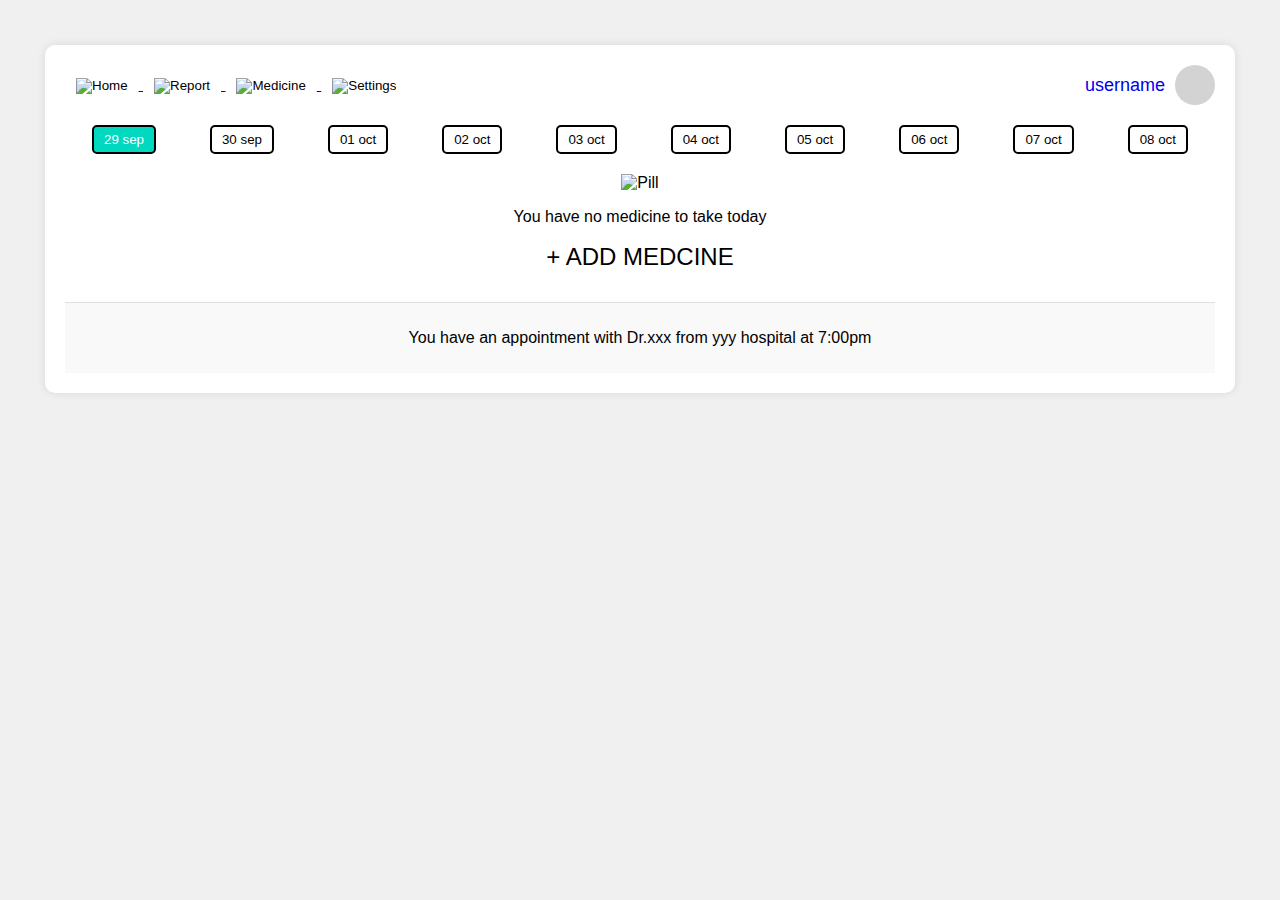
==== Source Code/medicines.html @ 4ced2cc6 ""Vertical" renamed as "Source Code"" ====
<!DOCTYPE html>
<html lang="en">
<head>
    <meta charset="UTF-8">
    <meta name="viewport" content="width=device-width, initial-scale=1.0">
    <title>Medicines Page</title>
    <link rel="stylesheet" href="medicines.css">
</head>
<body>
    <div class="medicines-container">
        <header>
            <div class="nav-icons">
                <a href="home.html"> <button onclick="navigate('home')"><img src="home-icon.png" alt="Home"></button> </a>
                <a href="report.html"> <button onclick="navigate('documents')"><img src="docs-icon.png" alt="Report"></button> </a>
                <a href="medicines.html"> <button onclick="navigate('medicine')"><img src="medicine-icon.png" alt="Medicine"></button> </a>
                <a href="settings.html"> <button onclick="navigate('settings')"><img src="settings-icon.png" alt="Settings"></button> </a>
            </div>
            <div class="username-section">
                <a href="user.html" style="text-decoration: none;"> <span id="username">username</span> </a>
                <div class="profile-pic-placeholder"></div>
            </div>
        </header>

        <div class="date-navigation">
            <button class="date-btn active">29 sep</button>
            <button class="date-btn">30 sep</button>
            <button class="date-btn">01 oct</button>
            <button class="date-btn">02 oct</button>
            <button class="date-btn">03 oct</button>
            <button class="date-btn">04 oct</button>
            <button class="date-btn">05 oct</button>
            <button class="date-btn">06 oct</button>
            <button class="date-btn">07 oct</button>
            <button class="date-btn">08 oct</button>
        </div>

        <div class="medicines-list">
            <!-- <div class="medicine-item">
                <p class="medicine-name">Rifaget 20g</p>
                <div class="medicine-details">
                    <span class="medicine-time">Night</span>
                    <span class="medicine-food">Before Food</span>
                </div>
            </div>

            <div class="medicine-item">
                <p class="medicine-name">Paracetomol</p>
                <div class="medicine-details">
                    <span class="medicine-time">Morning</span>
                    <span class="medicine-food">After Food</span>
                </div>
            </div> -->

            <div class="no_medicine">
                <div class="pill-icon">
                    <img src="pill-icon.png" alt="Pill">
                </div>
                <p class="medicine-message">You have no medicine to take today</p>
            </div>

            <div class="add_medicine">
                <button id="add_medicine_btn" class="add_medicine_btn">+ ADD MEDCINE</button>
            </div>
        </div>

        <footer>
            <p>You have an appointment with Dr.xxx from yyy hospital at 7:00pm</p>
        </footer>
    </div>

    <script src="medicines.js"></script>
</body>
</html>
---- Source Code/medicines.css ----
body {
    font-family: Arial, sans-serif;
    background-color: #f0f0f0;
    margin: 0;
    padding: 45px;
}

.medicines-container {
    background-color: #ffffff;
    min-width: 400px;
    border-radius: 10px;
    padding: 20px;
    box-shadow: 0px 0px 10px rgba(0, 0, 0, 0.1);
}

header {
    display: flex;
    justify-content: space-between;
    align-items: center;
}

.nav-icons button {
    background: none;
    border: none;
    margin: 0 5px;
    cursor: pointer;
}

.username-section {
    display: flex;
    align-items: center;
}

.username-section span {
    font-size: 18px;
    margin-right: 10px;
}

.profile-pic-placeholder {
    width: 40px;
    height: 40px;
    background-color: lightgrey;
    border-radius: 50%;
}

.date-navigation {
    display: flex;
    justify-content: space-around;
    margin-top: 20px;
}

.date-btn {
    background-color: #fff;
    border: 2px solid #000;
    padding: 5px 10px;
    border-radius: 5px;
    cursor: pointer;
}

.date-btn.active {
    background-color: #00d8bf;
    color: #fff;
}

.medicines-list {
    margin-top: 20px;
}

.medicine-item {
    background-color: #f4f4f4;
    padding: 10px;
    margin: 10px 0;
    border-radius: 5px;
}

.medicine-name {
    font-size: 18px;
    font-weight: bold;
}

.medicine-details {
    display: flex;
    justify-content: space-between;
    margin-top: 5px;
}

.medicine-time {
    font-size: 14px;
}

.medicine-time.inactive {
    color: #c0c0c0;
    text-decoration: line-through;
}

.medicine-food {
    font-size: 14px;
    color: #808080;
}

.add_medicine{
    width: 100%;
    display: flex;
    flex-direction: row;
    flex-wrap: nowrap;
    justify-content: center;
    
}

.add_medicine_btn{
    font-size: x-large;
    cursor: pointer;
    background-color: white;
    border: none;
}

footer {
    margin-top: 30px;
    text-align: center;
    padding: 10px 0;
    background-color: #f9f9f9;
    border-top: 1px solid #e0e0e0;
}

.no_medicine{
    width: 100%;
    display: flex;
    flex-direction: column;
    flex-wrap: nowrap;
    place-items: center;
    justify-content: center;
}
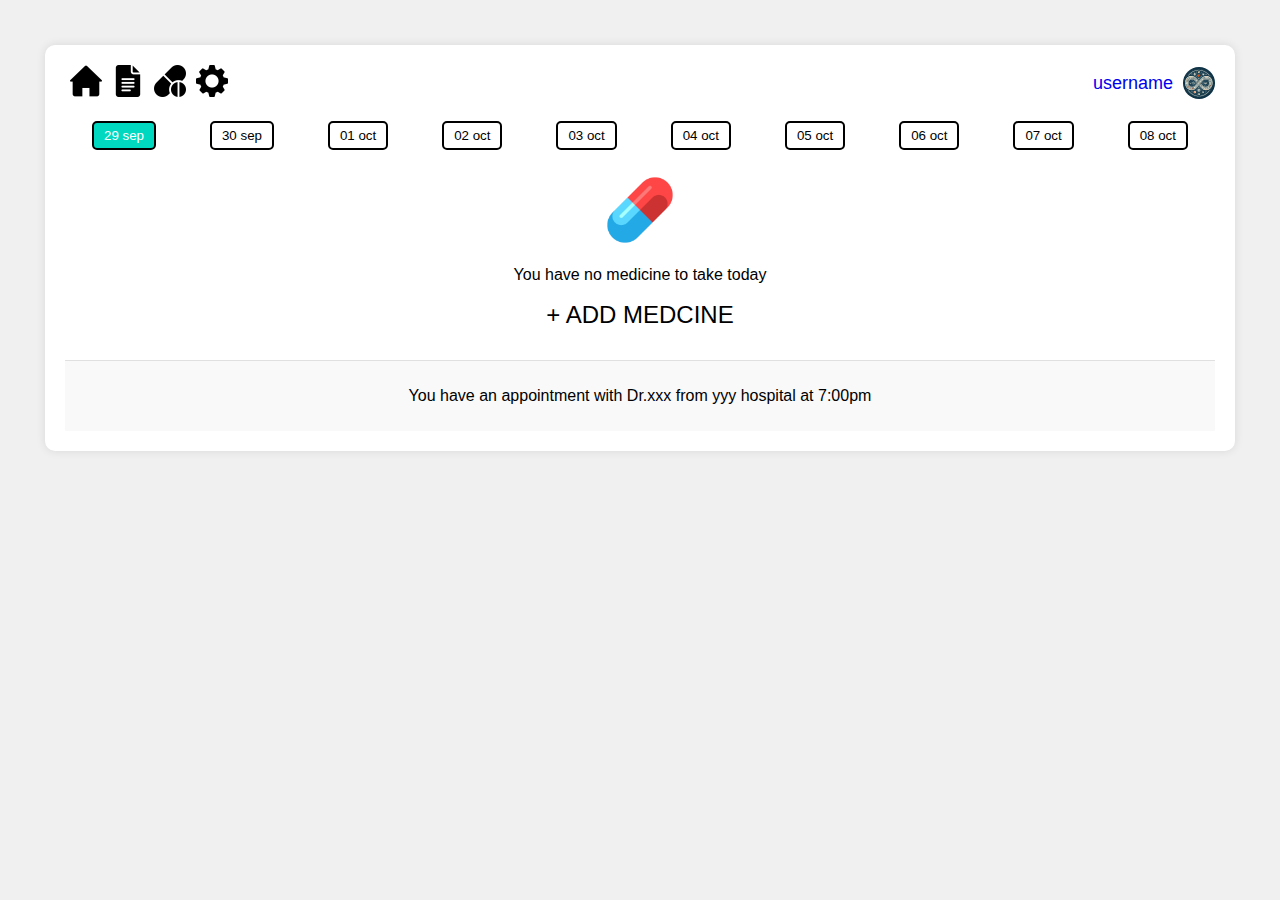
==== commit f1856681: "-" ====
--- a/Source Code/medicines.html
+++ b/Source Code/medicines.html
@@ -10,14 +10,17 @@
     <div class="medicines-container">
         <header>
             <div class="nav-icons">
-                <a href="home.html"> <button onclick="navigate('home')"><img src="home-icon.png" alt="Home"></button> </a>
-                <a href="report.html"> <button onclick="navigate('documents')"><img src="docs-icon.png" alt="Report"></button> </a>
-                <a href="medicines.html"> <button onclick="navigate('medicine')"><img src="medicine-icon.png" alt="Medicine"></button> </a>
-                <a href="settings.html"> <button onclick="navigate('settings')"><img src="settings-icon.png" alt="Settings"></button> </a>
+                <a href="home.html"> <button onclick="navigate('home')"><img src="icons/home.png" alt="Home"></button> </a>
+                <a href="report.html"> <button onclick="navigate('documents')"><img src="icons/report.png" alt="Report"></button> </a>
+                <a href="medicines.html"> <button onclick="navigate('medicine')"><img src="icons/medicine.png" alt="Medicine"></button> </a>
+                <a href="settings.html"> <button onclick="navigate('settings')"><img src="icons/settings.png" alt="Settings"></button> </a>
             </div>
+            
             <div class="username-section">
-                <a href="user.html" style="text-decoration: none;"> <span id="username">username</span> </a>
-                <div class="profile-pic-placeholder"></div>
+                <a href="user.html" style="text-decoration: none;"> 
+                    <span id="username">username</span> 
+                </a>
+                <img src="icons/profile.jpeg" alt="Profile Picture" class="profile-pic">
             </div>
         </header>
 
@@ -35,27 +38,12 @@
         </div>
 
         <div class="medicines-list">
-            <!-- <div class="medicine-item">
-                <p class="medicine-name">Rifaget 20g</p>
-                <div class="medicine-details">
-                    <span class="medicine-time">Night</span>
-                    <span class="medicine-food">Before Food</span>
-                </div>
-            </div>
-
-            <div class="medicine-item">
-                <p class="medicine-name">Paracetomol</p>
-                <div class="medicine-details">
-                    <span class="medicine-time">Morning</span>
-                    <span class="medicine-food">After Food</span>
-                </div>
-            </div> -->
-
+            
             <div class="no_medicine">
                 <div class="pill-icon">
-                    <img src="pill-icon.png" alt="Pill">
+                    <img src="icons/pill.png" alt="Pill" height="100px" width="100px">
+                    <p class="medicine-message">You have no medicine to take today</p>
                 </div>
-                <p class="medicine-message">You have no medicine to take today</p>
             </div>
 
             <div class="add_medicine">
--- a/Source Code/medicines.css
+++ b/Source Code/medicines.css
@@ -19,12 +19,26 @@
     align-items: center;
 }
 
+.nav-icons {
+    display: flex;
+    justify-content: center; /* Centers the buttons horizontally */
+    align-items: center; /* Aligns the buttons vertically */
+}
+
 .nav-icons button {
     background: none;
     border: none;
     margin: 0 5px;
+    padding: 0;
     cursor: pointer;
 }
+
+.nav-icons img {
+    width: 32px; /* Set a uniform width for the images */
+    height: 32px; /* Set a uniform height for the images */
+    object-fit: contain; /* Ensures that the aspect ratio is maintained */
+}
+
 
 .username-section {
     display: flex;
@@ -36,11 +50,16 @@
     margin-right: 10px;
 }
 
-.profile-pic-placeholder {
-    width: 40px;
-    height: 40px;
-    background-color: lightgrey;
-    border-radius: 50%;
+.profile-pic {
+    width: 32px; /* Same width as other icons */
+    height: 32px; /* Same height as other icons */
+    border-radius: 50%; /* To make the image circular */
+    object-fit: cover; /* Ensures the image covers the container evenly */
+}
+
+.pill-icon img {
+    width: 80px;
+    height: 80px;
 }
 
 .date-navigation {
@@ -123,10 +142,18 @@
 }
 
 .no_medicine{
+    
     width: 100%;
     display: flex;
     flex-direction: column;
     flex-wrap: nowrap;
     place-items: center;
     justify-content: center;
+}
+
+.pill-icon{
+    display: flex;
+    flex-direction: column;
+    flex-wrap: nowrap;
+    align-items: center;
 }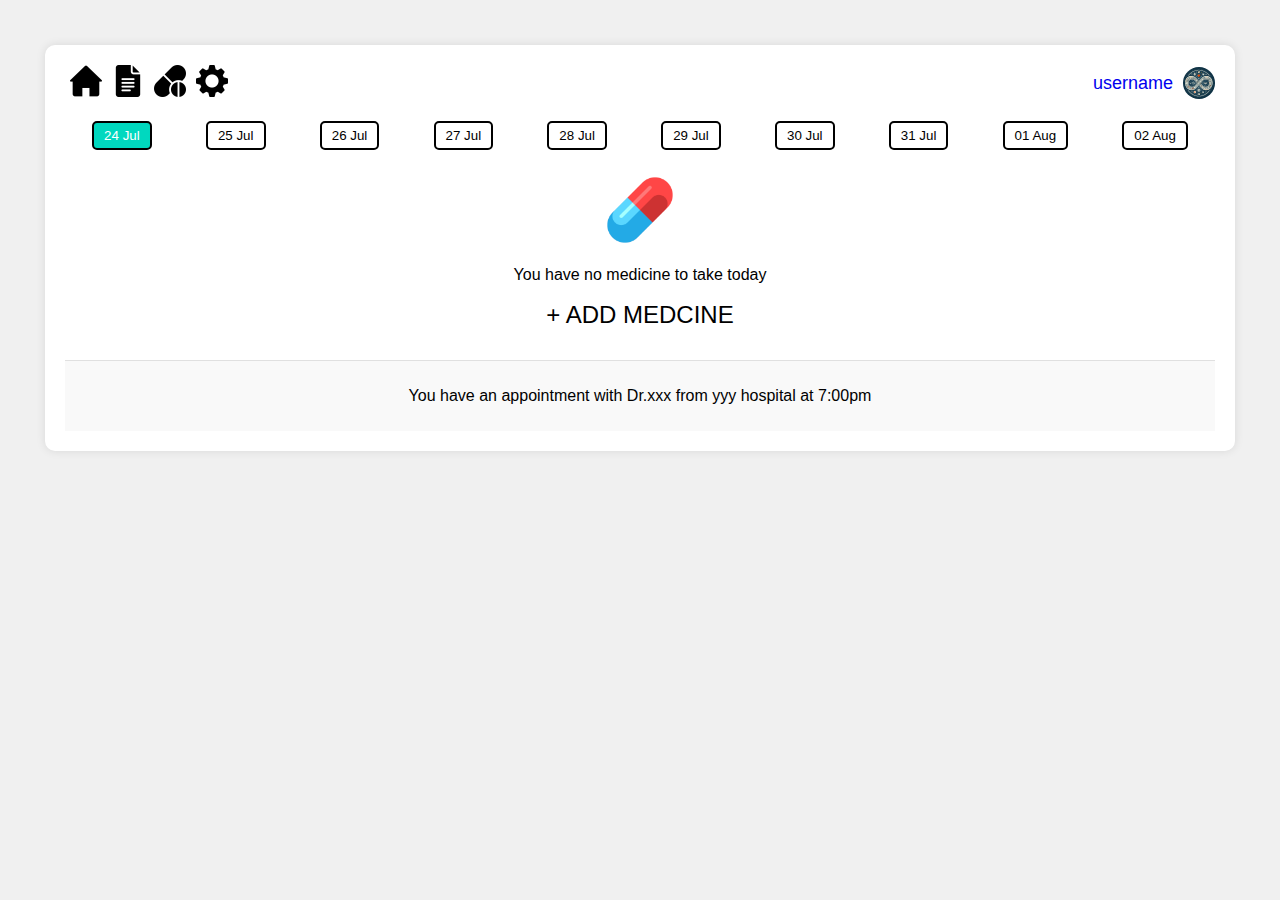
==== commit 3a6d2af4: "date updated" ====
--- a/Source Code/medicines.html
+++ b/Source Code/medicines.html
@@ -54,6 +54,8 @@
         <footer>
             <p>You have an appointment with Dr.xxx from yyy hospital at 7:00pm</p>
         </footer>
+
+        
     </div>
 
     <script src="medicines.js"></script>
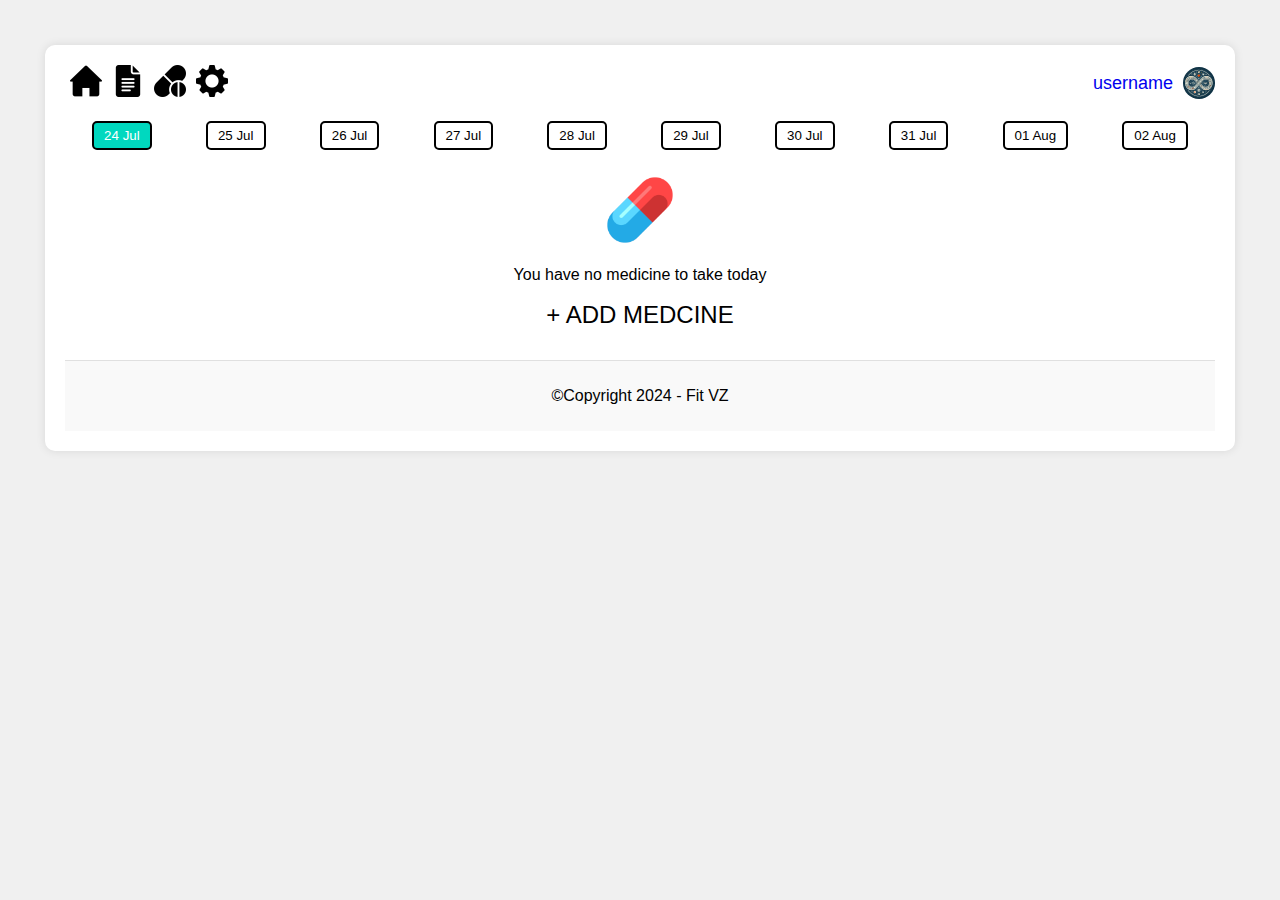
==== commit 8408728a: "copy" ====
--- a/Source Code/medicines.html
+++ b/Source Code/medicines.html
@@ -52,7 +52,7 @@
         </div>
 
         <footer>
-            <p>You have an appointment with Dr.xxx from yyy hospital at 7:00pm</p>
+            <p>©Copyright 2024 - Fit VZ</p>
         </footer>
 
         
